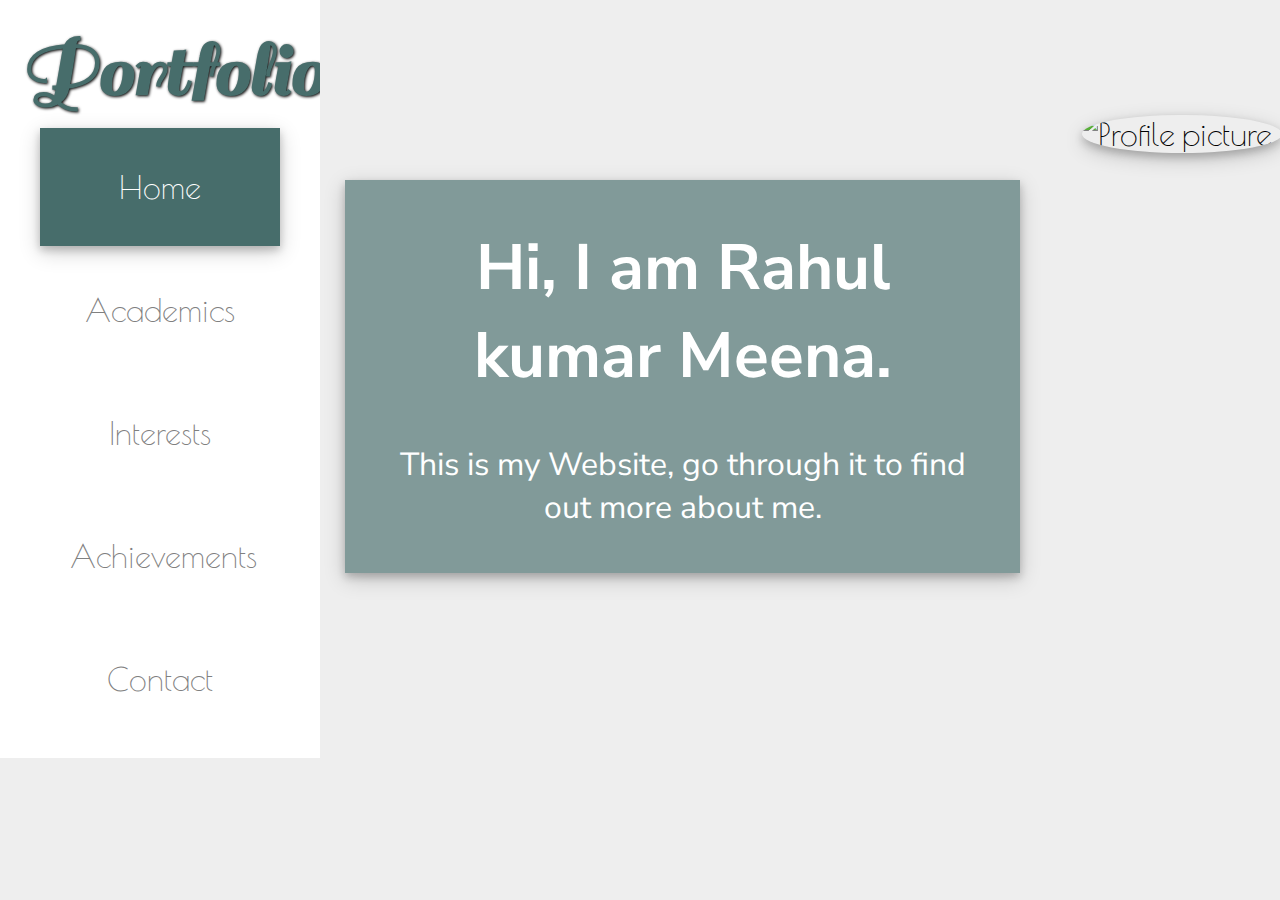
==== index.html @ 298d094c "My first commit" ====
<!DOCTYPE html>
<html>
<head>
	<meta charset="utf-8"/>
	<meta name="viewport" content="width=device-width, initial-scale=1.0">
	<title>Portfolio | Rahul Kumar Meena</title>
	<link rel="stylesheet" type="text/css" href="CSS/main.css">
	<link href="https://fonts.googleapis.com/css?family=Poiret+One|Sacramento" rel="stylesheet">
	<link href="https://fonts.googleapis.com/css?family=Sail" rel="stylesheet">
	<link href="https://fonts.googleapis.com/css?family=Nunito+Sans:300" rel="stylesheet">
<body style="background-image: url(images/22.jpg); background-size:cover;background-repeat: no-repeat;background-position: center;">
	<div class="row">
		<div class="col-3 main-bar">
		<h2 class="main-title"> Portfolio</h2>
		<nav>
			<ul class="main">
				<li><a class="active" href="index.html">Home</a></li>
				<li><a href="academics.html">Academics</a></li>
				<li><a href="interests.html">Interests</a></li>
				<li><a href="achievements.html">Achievements</a></li>
				<li><a href="contact.html">Contact</a></li>
			</ul>	
		</nav>
	    </div>

        
        <div class="col-7" >
        	<div class="anim">
        	<div class="main-intro">
		    <p><h1>Hi, I am Rahul kumar Meena.</h1><br/>
		             This is my Website, go through it to find out more about me.</p>
	        </div >
	    </div>
        </div>
	    <section class="col-2">
		<div class="main-picture">
	        <img class="pp" src="images/rr.png" alt ="Profile picture" width="200px">
	    </div>    
        </section>
	    </div>
</body>
</html>
---- CSS/main.css ----
*{margin:0;
  padding: 0;
  box-sizing: border-box;

}
[class*="col-"] {
  float: left;
  padding: 15px;
}

/* For mobile phones: */
[class*="col-"] {
  width: 100%;
}

@media only screen and (min-width: 800px) {
  /* For desktop: */
  .col-1 {width: 8.33%;}
  .col-2 {width: 16.66%;}
  .col-3 {width: 25%;}
  .col-4 {width: 33.33%;}
  .col-5 {width: 41.66%;}
  .col-6 {width: 50%;}
  .col-7 {width: 58.33%;}
  .col-8 {width: 66.66%;}
  .col-9 {width: 75%;}
  .col-10 {width: 83.33%;}
  .col-11 {width: 91.66%;}
  .col-12 {width: 100%;}
}
 .row::after {
  content: "";
  clear: both;
  display: table;
}
body{                                 /*Settting font and bacground for body*/
	font-size: 2em;
	background-color: #eeeeee;
    font-family: 'Poiret One', cursive;
    overflow: auto;
}
.main-bar nav ul {                    /*positioning the list in nav*/
	list-style-type: none;
	margin: 0;
	padding: 0;
	position: relative;
	height: 100%
}
.main-bar {                            /*positioning the list in nav*/
	
	background-color: #fff;
	text-align: center;
	overflow-x: hidden;
	overflow-y: hidden;
	position: relative;	
}
body div.main-intro {
margin :30px auto 0px;
padding: 44px;
text-align: center;
background-color:  rgba(71, 109, 107,0.65) ;
overflow: auto;
font-family: 'Nunito Sans', sans-serif;
box-shadow: 0 4px 8px 0 rgba(0, 0, 0, 0.2), 0 6px 20px 0 rgba(0, 0, 0, 0.19);
background-image: url("aaron.jpg");
color: white;
position:relative;
top:15vh;
animation-name: example;
animation-duration: 2s;
transition: width ease 2s;
width:97%;
}
.anim:hover{
width:99%;
}
.anim{
	transition: width ease 2s;
width:97%;
}
.main li a {
	color:grey;
	text-decoration: none;
	display: block;
	padding:40px 30px;
	margin:5px 25px;
}
.main-title {
	margin: 10px 20px 10px 5px;
	font-family: 'Sail', cursive;
	font-size: 2.5em;	
	color:#476d6b;
	text-shadow: .5px .5px 3px black ;
	transition: text-shadow ease 2s;
	animation-name: examplew;
    animation-duration: 2s;
}
.main-title:hover{
	text-shadow: .5px .5px 3px red;
}
.main li a:hover:not(.active){
	background-color: #aeb2b1;
	color:white;
	display: block;
	box-shadow: 0 4px 8px 0 rgba(0, 0, 0, 0.2), 0 6px 20px 0 rgba(0, 0, 0, 0.19);
}
 li a.active {
	background-color: #476d6b;
	color: white;
	display: block;
	box-shadow: 0 4px 8px 0 rgba(0, 0, 0, 0.2), 0 6px 20px 0 rgba(0, 0, 0, 0.19);
}
.pp{margin:100px auto;
	border-radius: 50%;
	box-shadow: 0 4px 8px 0 rgba(0, 0, 0, 0.2), 0 6px 20px 0 rgba(0, 0, 0, 0.19);
display: block;}


.contact-links:hover
{
width: 65px;

}
.main-intro ul.contact{
	list-style-type: none;
}
@keyframes example{
	0%{left:0 ;}
	50%{left:3px;}
	100%{left:0px;}
}
@keyframes examplew{
	0%{top:0 ;}
	50%{top:px;}
	100%{top:0px;}
}

.contact-links{
	transition: width ease 2s;

}
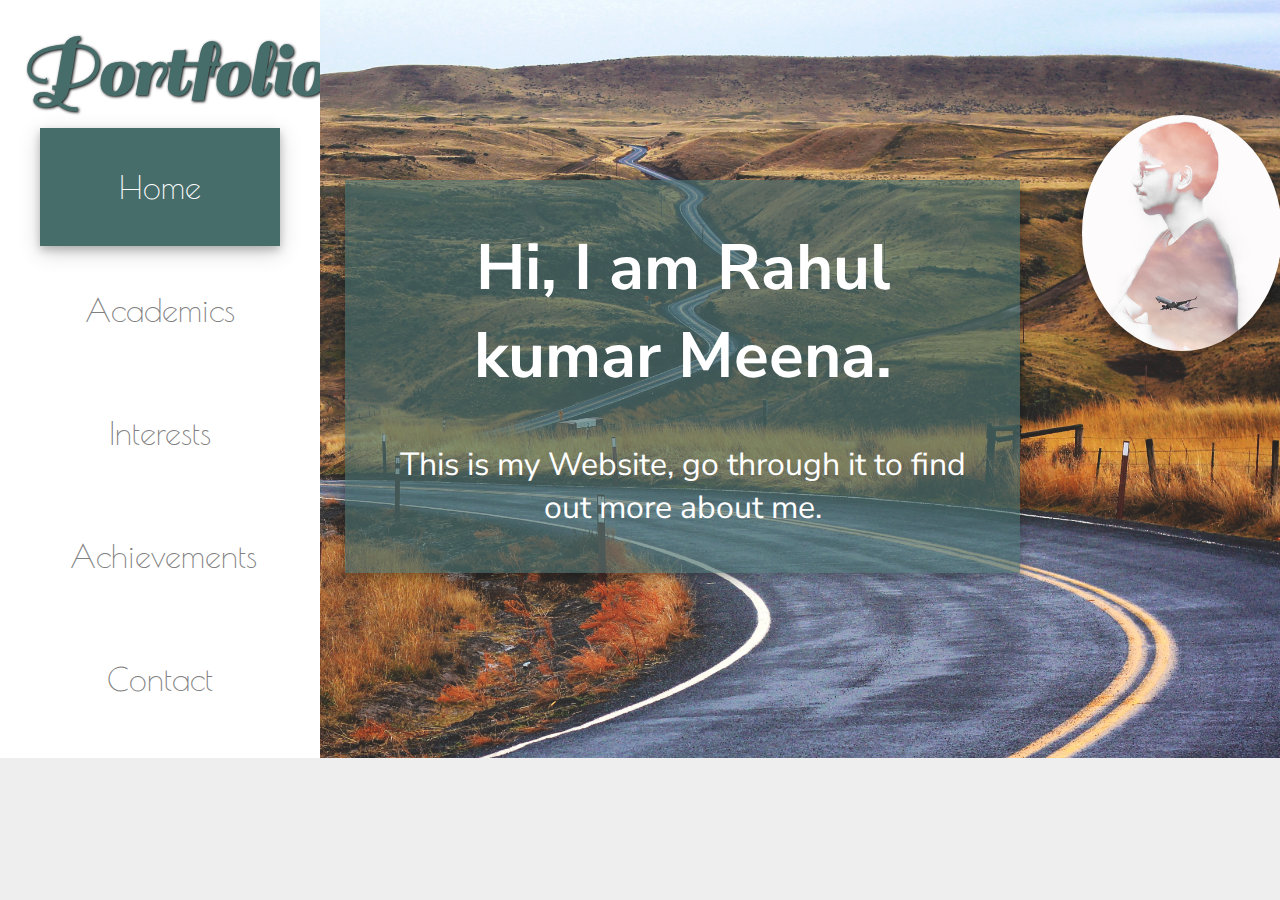
==== commit 5288d028: "2nd commit" ====
--- a/index.html
+++ b/index.html
@@ -8,7 +8,7 @@
 	<link href="https://fonts.googleapis.com/css?family=Poiret+One|Sacramento" rel="stylesheet">
 	<link href="https://fonts.googleapis.com/css?family=Sail" rel="stylesheet">
 	<link href="https://fonts.googleapis.com/css?family=Nunito+Sans:300" rel="stylesheet">
-<body style="background-image: url(images/22.jpg); background-size:cover;background-repeat: no-repeat;background-position: center;">
+<body style="background-image: url(Images/22.jpg); background-size:cover;background-repeat: no-repeat;background-position: center;">
 	<div class="row">
 		<div class="col-3 main-bar">
 		<h2 class="main-title"> Portfolio</h2>
@@ -34,7 +34,7 @@
         </div>
 	    <section class="col-2">
 		<div class="main-picture">
-	        <img class="pp" src="images/rr.png" alt ="Profile picture" width="200px">
+	        <img class="pp" src="Images/rr.png" alt ="Profile picture" width="200px">
 	    </div>    
         </section>
 	    </div>
